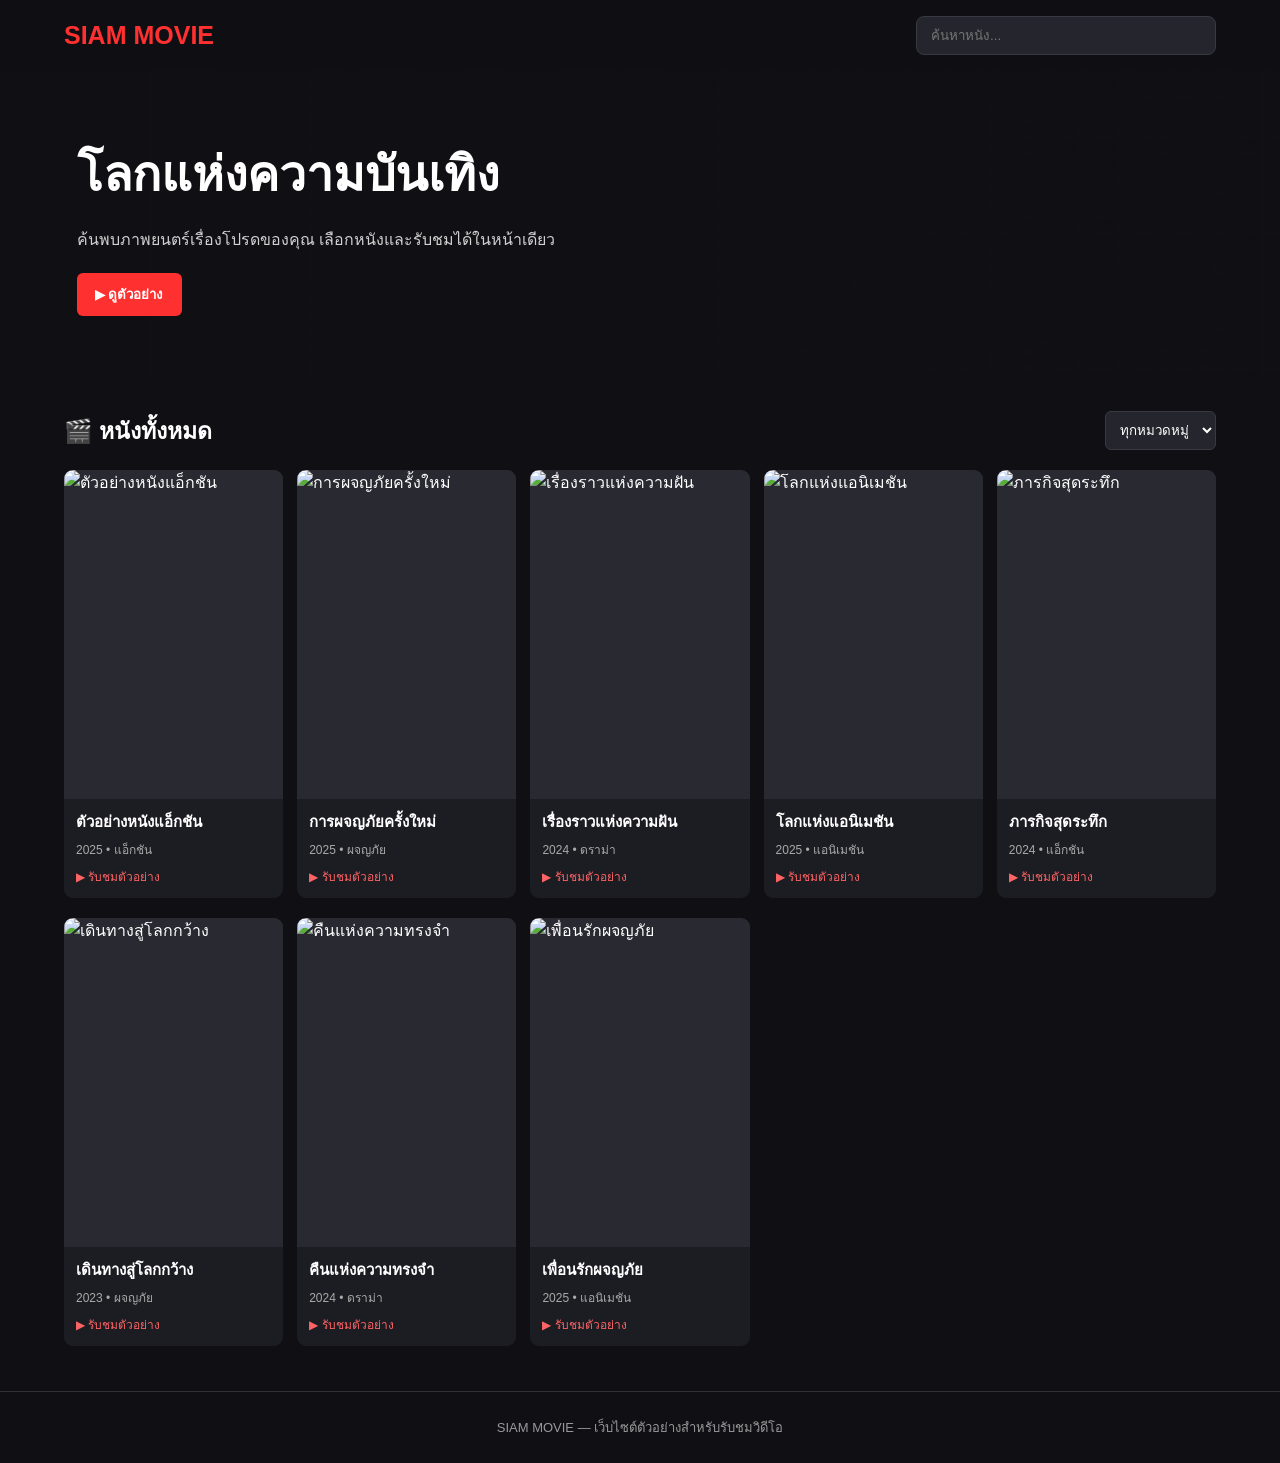
==== index.html @ 27eabd46 "Update index.html" ====
<!DOCTYPE html>
<html lang="th">
<head>
<meta charset="UTF-8">
<meta name="viewport" content="width=device-width, initial-scale=1.0">
<meta name="theme-color" content="#101014">
<title>SIAMLINK MOVIE | เว็บดูXหนังออนไลน์</title>

<style>
* {
  box-sizing: border-box;
  margin: 0;
  padding: 0;
}

body {
  font-family: Arial, Tahoma, sans-serif;
  background: #101014;
  color: #fff;
}

header {
  position: sticky;
  top: 0;
  z-index: 10;
  background: rgba(16,16,20,.96);
  padding: 16px 5%;
  display: flex;
  justify-content: space-between;
  align-items: center;
  gap: 16px;
  flex-wrap: wrap;
}

.logo {
  font-size: 25px;
  font-weight: bold;
  color: #ff3030;
  white-space: nowrap;
}

.search {
  background: #25252d;
  border: 1px solid #393943;
  color: white;
  padding: 11px 14px;
  border-radius: 8px;
  width: min(300px, 100%);
  outline: none;
}

.search:focus {
  border-color: #ff3030;
}

.hero {
  padding: 65px 6%;
  min-height: 280px;
  display: flex;
  align-items: center;
  background:
    linear-gradient(90deg, #101014 5%, rgba(16,16,20,.8) 55%, transparent),
    linear-gradient(0deg, #101014, transparent),
    url("https://images.unsplash.com/photo-1489599849927-2ee91cede3ba?auto=format&fit=crop&w=1400&q=80")
    center/cover;
}

.hero h1 {
  font-size: clamp(30px, 5vw, 48px);
  margin-bottom: 14px;
}

.hero p {
  color: #d1d1d1;
  max-width: 480px;
  line-height: 1.7;
}

button {
  cursor: pointer;
  border: none;
  border-radius: 6px;
  padding: 11px 18px;
  font-weight: bold;
}

.play-btn {
  background: #ff3030;
  color: white;
  margin-top: 20px;
}

.play-btn:hover {
  background: #d82020;
}

main {
  padding: 10px 5% 45px;
}

.toolbar {
  display: flex;
  align-items: center;
  justify-content: space-between;
  gap: 12px;
  flex-wrap: wrap;
  margin: 20px 0;
}

.toolbar h2 {
  font-size: 23px;
}

select {
  background: #25252d;
  color: white;
  border: 1px solid #393943;
  padding: 10px;
  border-radius: 6px;
}

.movie-grid {
  display: grid;
  grid-template-columns: repeat(5, minmax(0, 1fr));
  gap: 20px 14px;
}

.movie {
  background: #1c1c23;
  border-radius: 9px;
  overflow: hidden;
  cursor: pointer;
  transition: transform .2s, box-shadow .2s;
}

.movie:hover {
  transform: translateY(-5px);
  box-shadow: 0 8px 25px #0008;
}

.poster {
  width: 100%;
  aspect-ratio: 2 / 3;
  object-fit: cover;
  display: block;
  background: #292932;
}

.movie-info {
  padding: 12px;
}

.movie-info h3 {
  font-size: 15px;
  margin-bottom: 8px;
  line-height: 1.4;
}

.movie-info p {
  color: #aaa;
  font-size: 12px;
}

.tag {
  display: inline-block;
  color: #ff6464;
  font-size: 12px;
  margin-top: 8px;
}

.empty {
  padding: 40px 0;
  color: #aaa;
  text-align: center;
  grid-column: 1 / -1;
}

footer {
  border-top: 1px solid #303038;
  padding: 25px;
  text-align: center;
  color: #999;
  font-size: 13px;
}

/* Video player modal */
.modal {
  position: fixed;
  inset: 0;
  z-index: 100;
  display: none;
  align-items: center;
  justify-content: center;
  padding: 18px;
  background: rgba(0,0,0,.94);
}

.modal.active {
  display: flex;
}

.player-box {
  width: min(950px, 100%);
}

.player-header {
  display: flex;
  justify-content: space-between;
  align-items: center;
  gap: 15px;
  margin-bottom: 15px;
}

.player-header h2 {
  font-size: 18px;
}

.close-btn {
  background: #303038;
  color: white;
  font-size: 22px;
  padding: 5px 12px;
}

#videoPlayer {
  width: 100%;
  max-height: 72vh;
  background: #000;
  aspect-ratio: 16 / 9;
  display: block;
}

.player-note {
  color: #aaa;
  font-size: 13px;
  line-height: 1.6;
  margin-top: 12px;
}

@media (max-width: 900px) {
  .movie-grid {
    grid-template-columns: repeat(4, minmax(0, 1fr));
  }
}

@media (max-width: 600px) {
  header {
    padding: 13px 4%;
  }

  .logo {
    font-size: 22px;
  }

  .search {
    width: 100%;
  }

  .hero {
    min-height: 240px;
    padding: 35px 5%;
  }

  main {
    padding: 10px 4% 35px;
  }

  .movie-grid {
    grid-template-columns: repeat(2, minmax(0, 1fr));
    gap: 14px 10px;
  }

  .movie-info {
    padding: 9px;
  }

  .movie-info h3 {
    font-size: 14px;
  }

  .modal {
    padding: 10px;
  }
}
</style>
</head>

<body>

<header>
  <div class="logo">SIAM MOVIE</div>
  <input
    id="searchInput"
    class="search"
    type="search"
    placeholder="ค้นหาหนัง..."
    aria-label="ค้นหาหนัง"
  >
</header>

<section class="hero">
  <div>
    <h1>โลกแห่งความบันเทิง</h1>
    <p>ค้นพบภาพยนตร์เรื่องโปรดของคุณ
       เลือกหนังและรับชมได้ในหน้าเดียว</p>
    <button class="play-btn" id="featuredBtn">
      ▶ ดูตัวอย่าง
    </button>
  </div>
</section>

<main>
  <div class="toolbar">
    <h2>🎬 หนังทั้งหมด</h2>

    <select id="categoryFilter" aria-label="เลือกหมวดหมู่">
      <option value="ทั้งหมด">ทุกหมวดหมู่</option>
      <option value="แอ็กชัน">แอ็กชัน</option>
      <option value="ผจญภัย">ผจญภัย</option>
      <option value="ดราม่า">ดราม่า</option>
      <option value="แอนิเมชัน">แอนิเมชัน</option>
    </select>
  </div>

  <div id="movieGrid" class="movie-grid"></div>
</main>

<footer>
  SIAM MOVIE — เว็บไซต์ตัวอย่างสำหรับรับชมวิดีโอ
</footer>

<!-- หน้าต่างเล่นวิดีโอ -->
<div
  id="playerModal"
  class="modal"
  role="dialog"
  aria-modal="true"
  aria-label="เครื่องเล่นวิดีโอ"
>
  <div class="player-box">
    <div class="player-header">
      <h2 id="playerTitle">กำลังเล่นวิดีโอ</h2>
      <button class="close-btn" id="closePlayer"
        aria-label="ปิดเครื่องเล่น">×</button>
    </div>

    <video id="videoPlayer" controls playsinline
      preload="metadata">
      เบราว์เซอร์ของคุณไม่รองรับวิดีโอ HTML5
    </video>

    <p class="player-note">
      หากวิดีโอเล่นไม่ได้ ให้ตรวจสอบ URL และรูปแบบไฟล์
      วิดีโอโดยตรงควรเป็นไฟล์ที่เบราว์เซอร์รองรับ เช่น MP4
    </p>
  </div>
</div>

<script>
const movies = [
  {
    id: 1,
    title: "ตัวอย่างหนังแอ็กชัน",
    category: "แอ็กชัน",
    year: 2025,
    poster: "https://images.unsplash.com/photo-1536440136628-849c177e76a1?auto=format&fit=crop&w=500&q=80",
    video: "https://storage.googleapis.com/gtv-videos-bucket/sample/BigBuckBunny.mp4"
  },
  {
    id: 2,
    title: "การผจญภัยครั้งใหม่",
    category: "ผจญภัย",
    year: 2025,
    poster: "https://images.unsplash.com/photo-1478720568477-152d9b164e26?auto=format&fit=crop&w=500&q=80",
    video: "https://storage.googleapis.com/gtv-videos-bucket/sample/ElephantsDream.mp4"
  },
  {
    id: 3,
    title: "เรื่องราวแห่งความฝัน",
    category: "ดราม่า",
    year: 2024,
    poster: "https://images.unsplash.com/photo-1485846234645-a62644f84728?auto=format&fit=crop&w=500&q=80",
    video: "https://storage.googleapis.com/gtv-videos-bucket/sample/ForBiggerEscapes.mp4"
  },
  {
    id: 4,
    title: "โลกแห่งแอนิเมชัน",
    category: "แอนิเมชัน",
    year: 2025,
    poster: "https://images.unsplash.com/photo-1440404653325-ab127d49abc1?auto=format&fit=crop&w=500&q=80",
    video: "https://storage.googleapis.com/gtv-videos-bucket/sample/ForBiggerFun.mp4"
  },
  {
    id: 5,
    title: "ภารกิจสุดระทึก",
    category: "แอ็กชัน",
    year: 2024,
    poster: "https://images.unsplash.com/photo-1517604931442-7e0c8ed2963c?auto=format&fit=crop&w=500&q=80",
    video: "https://storage.googleapis.com/gtv-videos-bucket/sample/ForBiggerJoyrides.mp4"
  },
  {
    id: 6,
    title: "เดินทางสู่โลกกว้าง",
    category: "ผจญภัย",
    year: 2023,
    poster: "https://images.unsplash.com/photo-1500530855697-b586d89ba3ee?auto=format&fit=crop&w=500&q=80",
    video: "https://storage.googleapis.com/gtv-videos-bucket/sample/ForBiggerEscapes.mp4"
  },
  {
    id: 7,
    title: "คืนแห่งความทรงจำ",
    category: "ดราม่า",
    year: 2024,
    poster: "https://images.unsplash.com/photo-1518709268805-4e9042af9f23?auto=format&fit=crop&w=500&q=80",
    video: "https://storage.googleapis.com/gtv-videos-bucket/sample/ForBiggerMeltdowns.mp4"
  },
  {
    id: 8,
    title: "เพื่อนรักผจญภัย",
    category: "แอนิเมชัน",
    year: 2025,
    poster: "https://images.unsplash.com/photo-1503454537195-1dcabb73ffb9?auto=format&fit=crop&w=500&q=80",
    video: "https://storage.googleapis.com/gtv-videos-bucket/sample/BigBuckBunny.mp4"
  }
];

const grid = document.getElementById("movieGrid");
const searchInput = document.getElementById("searchInput");
const categoryFilter = document.getElementById("categoryFilter");
const modal = document.getElementById("playerModal");
const videoPlayer = document.getElementById("videoPlayer");
const playerTitle = document.getElementById("playerTitle");

function renderMovies() {
  const keyword = searchInput.value.trim().toLowerCase();
  const category = categoryFilter.value;

  const filtered = movies.filter(movie => {
    const matchesName = movie.title.toLowerCase()
      .includes(keyword);
    const matchesCategory = category === "ทั้งหมด" ||
      movie.category === category;

    return matchesName && matchesCategory;
  });

  grid.replaceChildren();

  if (filtered.length === 0) {
    const empty = document.createElement("p");
    empty.className = "empty";
    empty.textContent = "ไม่พบหนังที่คุณค้นหา";
    grid.appendChild(empty);
    return;
  }

  filtered.forEach(movie => {
    const card = document.createElement("article");
    card.className = "movie";
    card.tabIndex = 0;
    card.setAttribute("role", "button");
    card.setAttribute("aria-label", "ดู " + movie.title);

    const poster = document.createElement("img");
    poster.className = "poster";
    poster.src = movie.poster;
    poster.alt = movie.title;
    poster.loading = "lazy";

    const info = document.createElement("div");
    info.className = "movie-info";

    const title = document.createElement("h3");
    title.textContent = movie.title;

    const details = document.createElement("p");
    details.textContent = movie.year + " • " + movie.category;

    const tag = document.createElement("span");
    tag.className = "tag";
    tag.textContent = "▶ รับชมตัวอย่าง";

    info.append(title, details, tag);
    card.append(poster, info);

    card.addEventListener("click", () => playMovie(movie));
    card.addEventListener("keydown", event => {
      if (event.key === "Enter" || event.key === " ") {
        event.preventDefault();
        playMovie(movie);
      }
    });

    grid.appendChild(card);
  });
}

function playMovie(movie) {
  videoPlayer.pause();
  videoPlayer.src = movie.video;
  playerTitle.textContent = movie.title;
  modal.classList.add("active");
  document.body.style.overflow = "hidden";
  videoPlayer.load();

  const result = videoPlayer.play();
  if (result && result.catch) {
    result.catch(() => {
      // ผู้ใช้สามารถกดปุ่มเล่นบนเครื่องเล่นได้
    });
  }
}

function closePlayer() {
  videoPlayer.pause();
  videoPlayer.removeAttribute("src");
  videoPlayer.load();
  modal.classList.remove("active");
  document.body.style.overflow = "";
}

searchInput.addEventListener("input", renderMovies);
categoryFilter.addEventListener("change", renderMovies);
document.getElementById("closePlayer")
  .addEventListener("click", closePlayer);

document.getElementById("featuredBtn")
  .addEventListener("click", () => playMovie(movies[0]));

modal.addEventListener("click", event => {
  if (event.target === modal) closePlayer();
});

document.addEventListener("keydown", event => {
  if (event.key === "Escape" && modal.classList.contains("active")) {
    closePlayer();
  }
});

renderMovies();
</script>

</body>
</html>
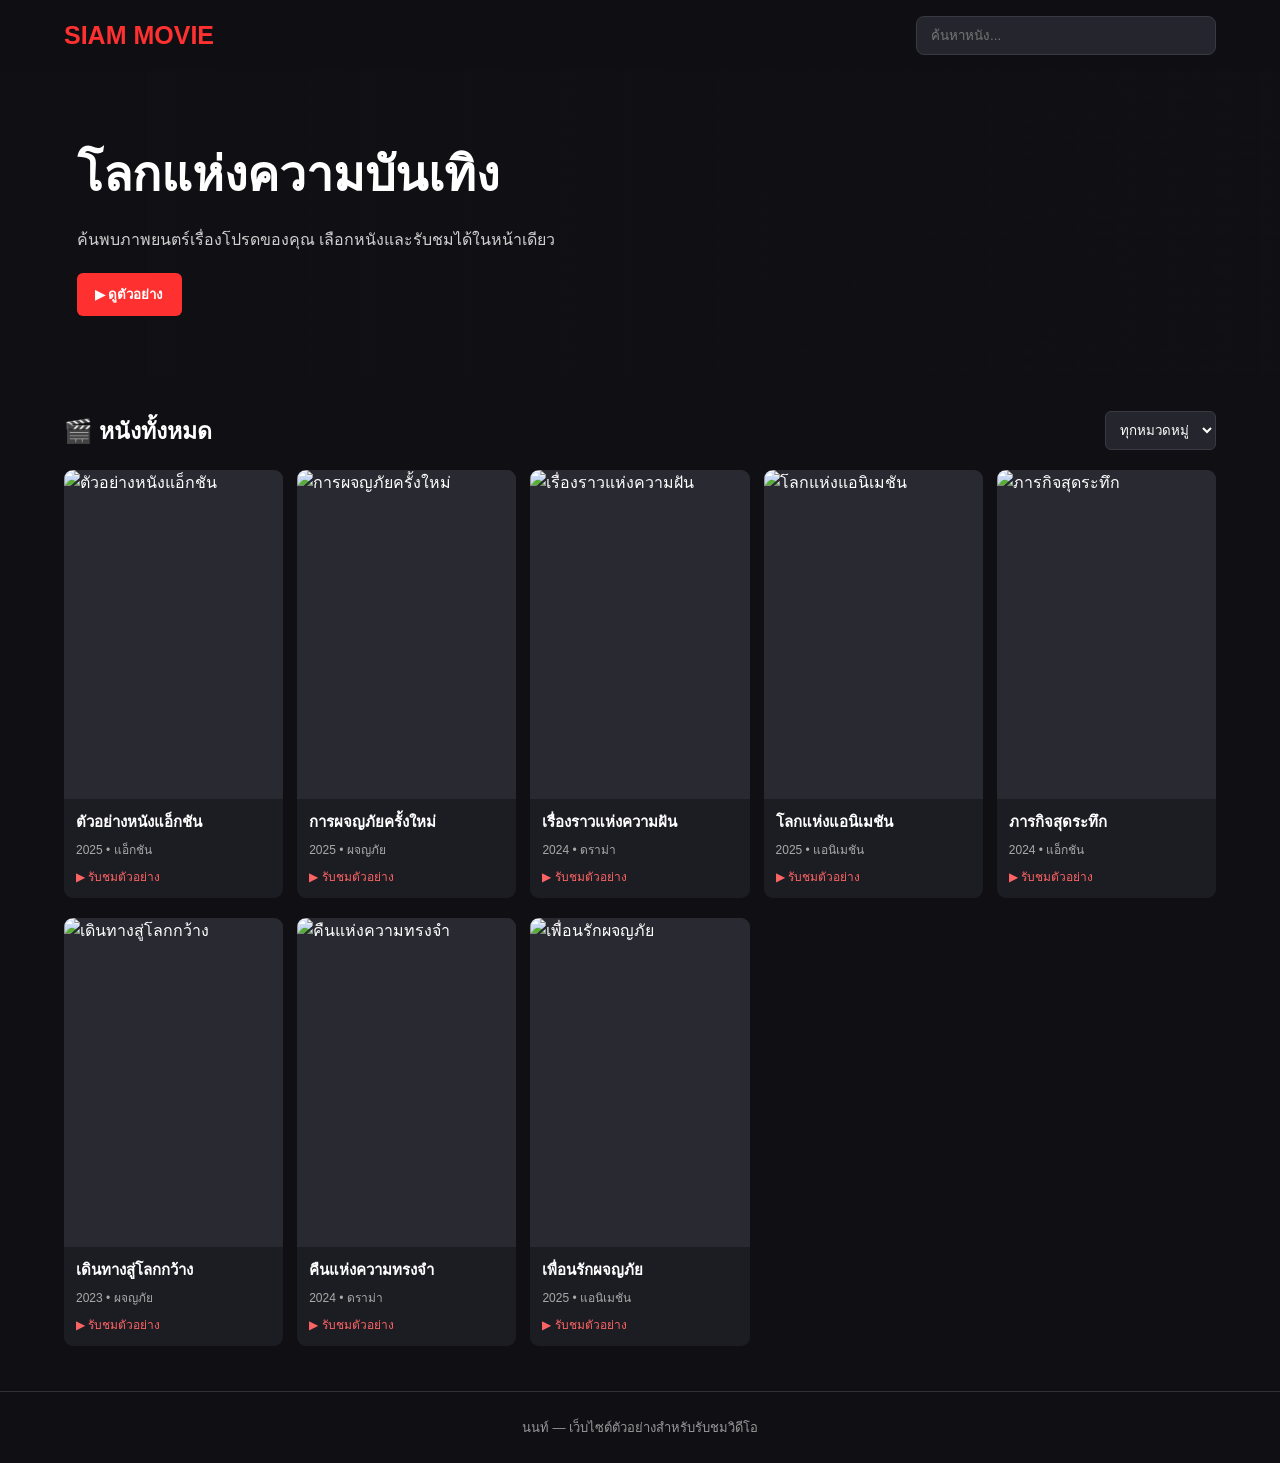
==== commit 3e20cb06: "Update index.html" ====
--- a/index.html
+++ b/index.html
@@ -327,7 +327,7 @@
 </main>
 
 <footer>
-  SIAM MOVIE — เว็บไซต์ตัวอย่างสำหรับรับชมวิดีโอ
+  นนท์ — เว็บไซต์ตัวอย่างสำหรับรับชมวิดีโอ
 </footer>
 
 <!-- หน้าต่างเล่นวิดีโอ -->
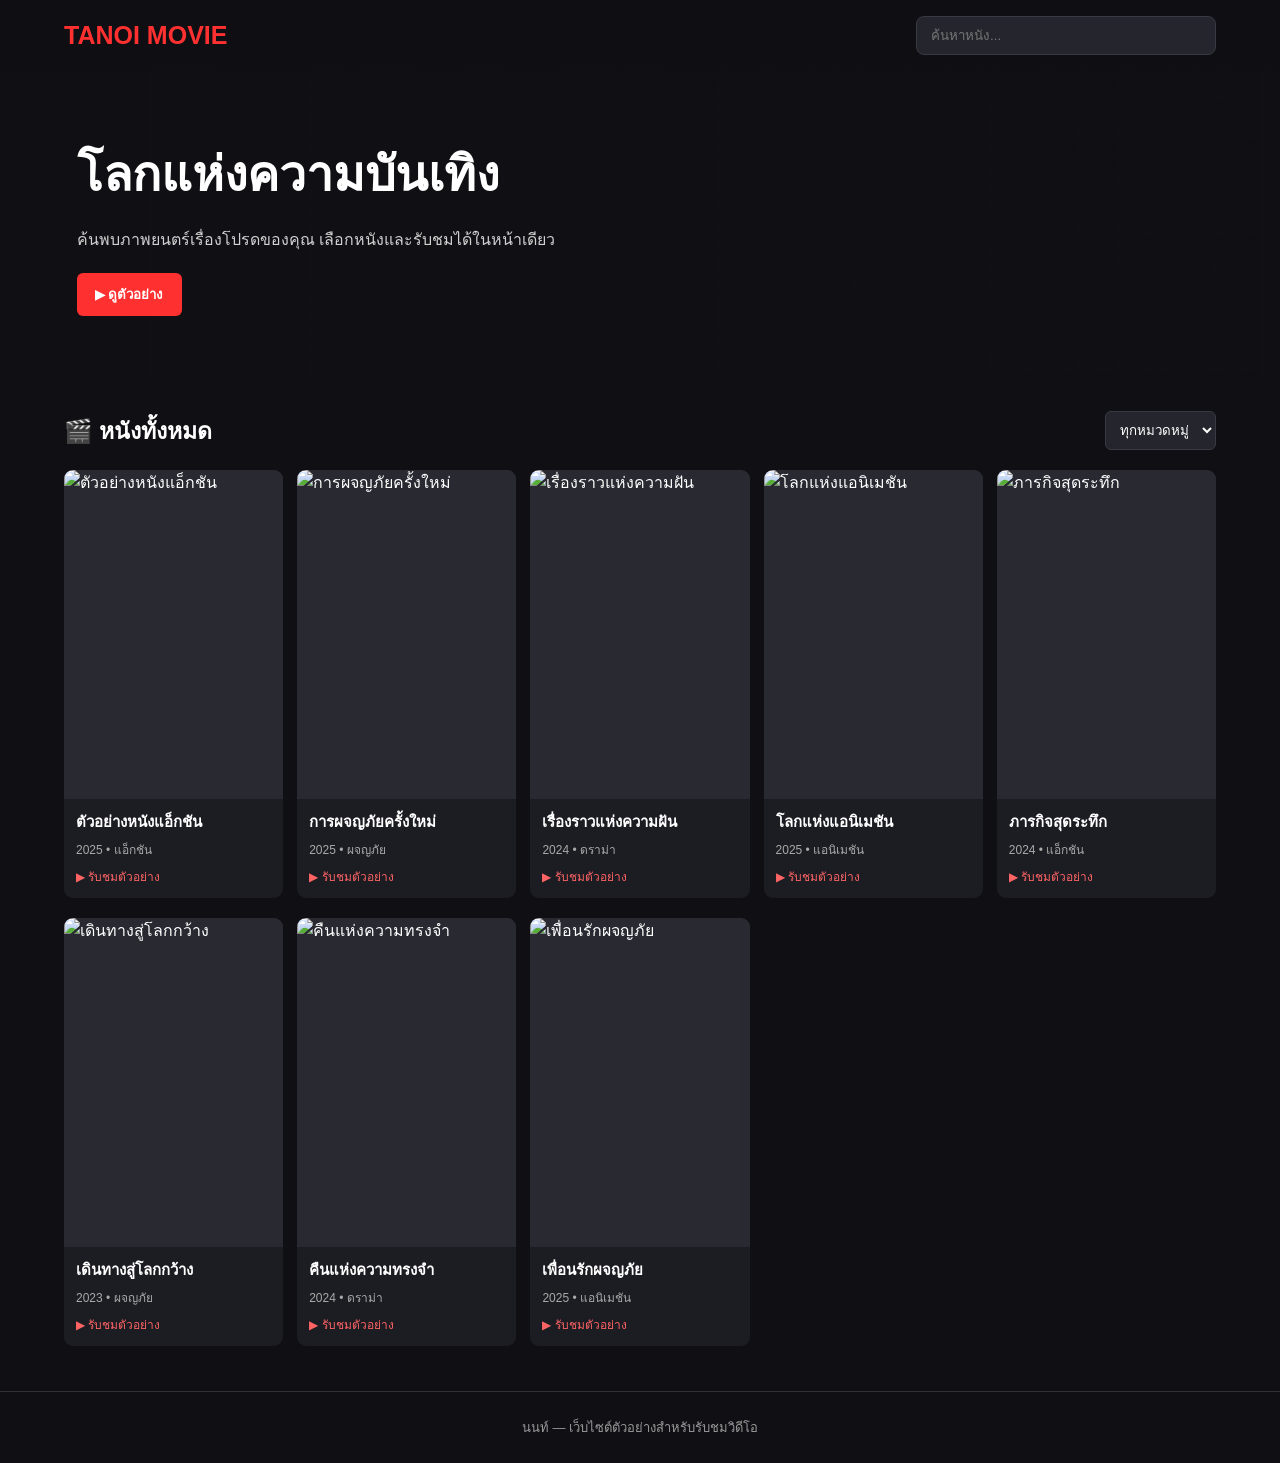
==== commit e1ed1781: "Update index.html" ====
--- a/index.html
+++ b/index.html
@@ -5,7 +5,7 @@
 <meta charset="UTF-8">
 <meta name="viewport" content="width=device-width, initial-scale=1.0">
 <meta name="theme-color" content="#101014">
-<title>SIAMLINK MOVIE | เว็บดูXหนังออนไลน์</title>
+<title>TANOI MOVIE | เว็บดูXหนังออนไลน์</title>
 
 <style>
 * {
@@ -289,7 +289,7 @@
 <body>
 
 <header>
-  <div class="logo">SIAM MOVIE</div>
+  <div class="logo">TANOI MOVIE</div>
   <input
     id="searchInput"
     class="search"
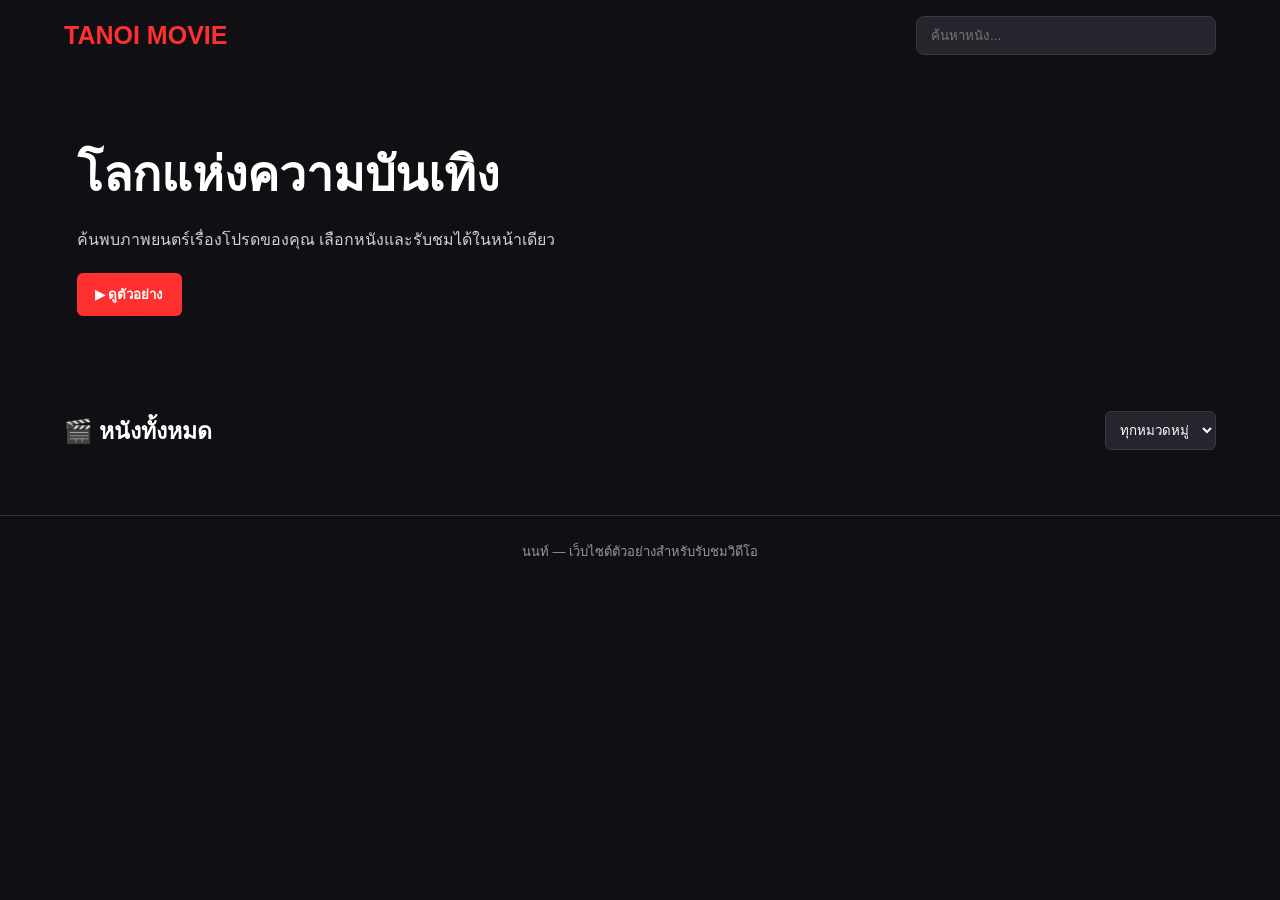
==== commit 6171dec2: "Update index.html" ====
--- a/index.html
+++ b/index.html
@@ -316,10 +316,10 @@
 
     <select id="categoryFilter" aria-label="เลือกหมวดหมู่">
       <option value="ทั้งหมด">ทุกหมวดหมู่</option>
-      <option value="แอ็กชัน">แอ็กชัน</option>
-      <option value="ผจญภัย">ผจญภัย</option>
-      <option value="ดราม่า">ดราม่า</option>
-      <option value="แอนิเมชัน">แอนิเมชัน</option>
+      <option value="แอ็กชัน">ไทย</option>
+      <option value="ผจญภัย">ญี่ปุ่น</option>
+      <option value="ดราม่า">ไลฟสด</option>
+      <option value="แอนิเมชัน">onlyfan</option>
     </select>
   </div>
 
@@ -364,15 +364,14 @@
     title: "ตัวอย่างหนังแอ็กชัน",
     category: "แอ็กชัน",
     year: 2025,
-    poster: "https://images.unsplash.com/photo-1536440136628-849c177e76a1?auto=format&fit=crop&w=500&q=80",
-    video: "https://storage.googleapis.com/gtv-videos-bucket/sample/BigBuckBunny.mp4"
-  },
+    poster: "https://raw.githubusercontent.com/TumUzi40/img/refs/heads/main/Screenshot_20261015_082343_LINE.jpg",
+    video: "https://ezycdn.com/playlist-pkr7g7b1-FHD.m3u8"
   {
     id: 2,
     title: "การผจญภัยครั้งใหม่",
     category: "ผจญภัย",
     year: 2025,
-    poster: "https://images.unsplash.com/photo-1478720568477-152d9b164e26?auto=format&fit=crop&w=500&q=80",
+    poster: "https://raw.githubusercontent.com/TumUzi40/img/refs/heads/main/Screenshot_20261015_082343_LINE.jpg",
     video: "https://storage.googleapis.com/gtv-videos-bucket/sample/ElephantsDream.mp4"
   },
   {
@@ -380,7 +379,7 @@
     title: "เรื่องราวแห่งความฝัน",
     category: "ดราม่า",
     year: 2024,
-    poster: "https://images.unsplash.com/photo-1485846234645-a62644f84728?auto=format&fit=crop&w=500&q=80",
+    poster: "https://raw.githubusercontent.com/TumUzi40/img/refs/heads/main/Screenshot_20261015_082343_LINE.jpg",
     video: "https://storage.googleapis.com/gtv-videos-bucket/sample/ForBiggerEscapes.mp4"
   },
   {
@@ -421,7 +420,7 @@
     category: "แอนิเมชัน",
     year: 2025,
     poster: "https://images.unsplash.com/photo-1503454537195-1dcabb73ffb9?auto=format&fit=crop&w=500&q=80",
-    video: "https://storage.googleapis.com/gtv-videos-bucket/sample/BigBuckBunny.mp4"
+    video: "https://github.com/TumUzi40/vdo/blob/main/5_6307323099545083916.mp4"
   }
 ];
 
